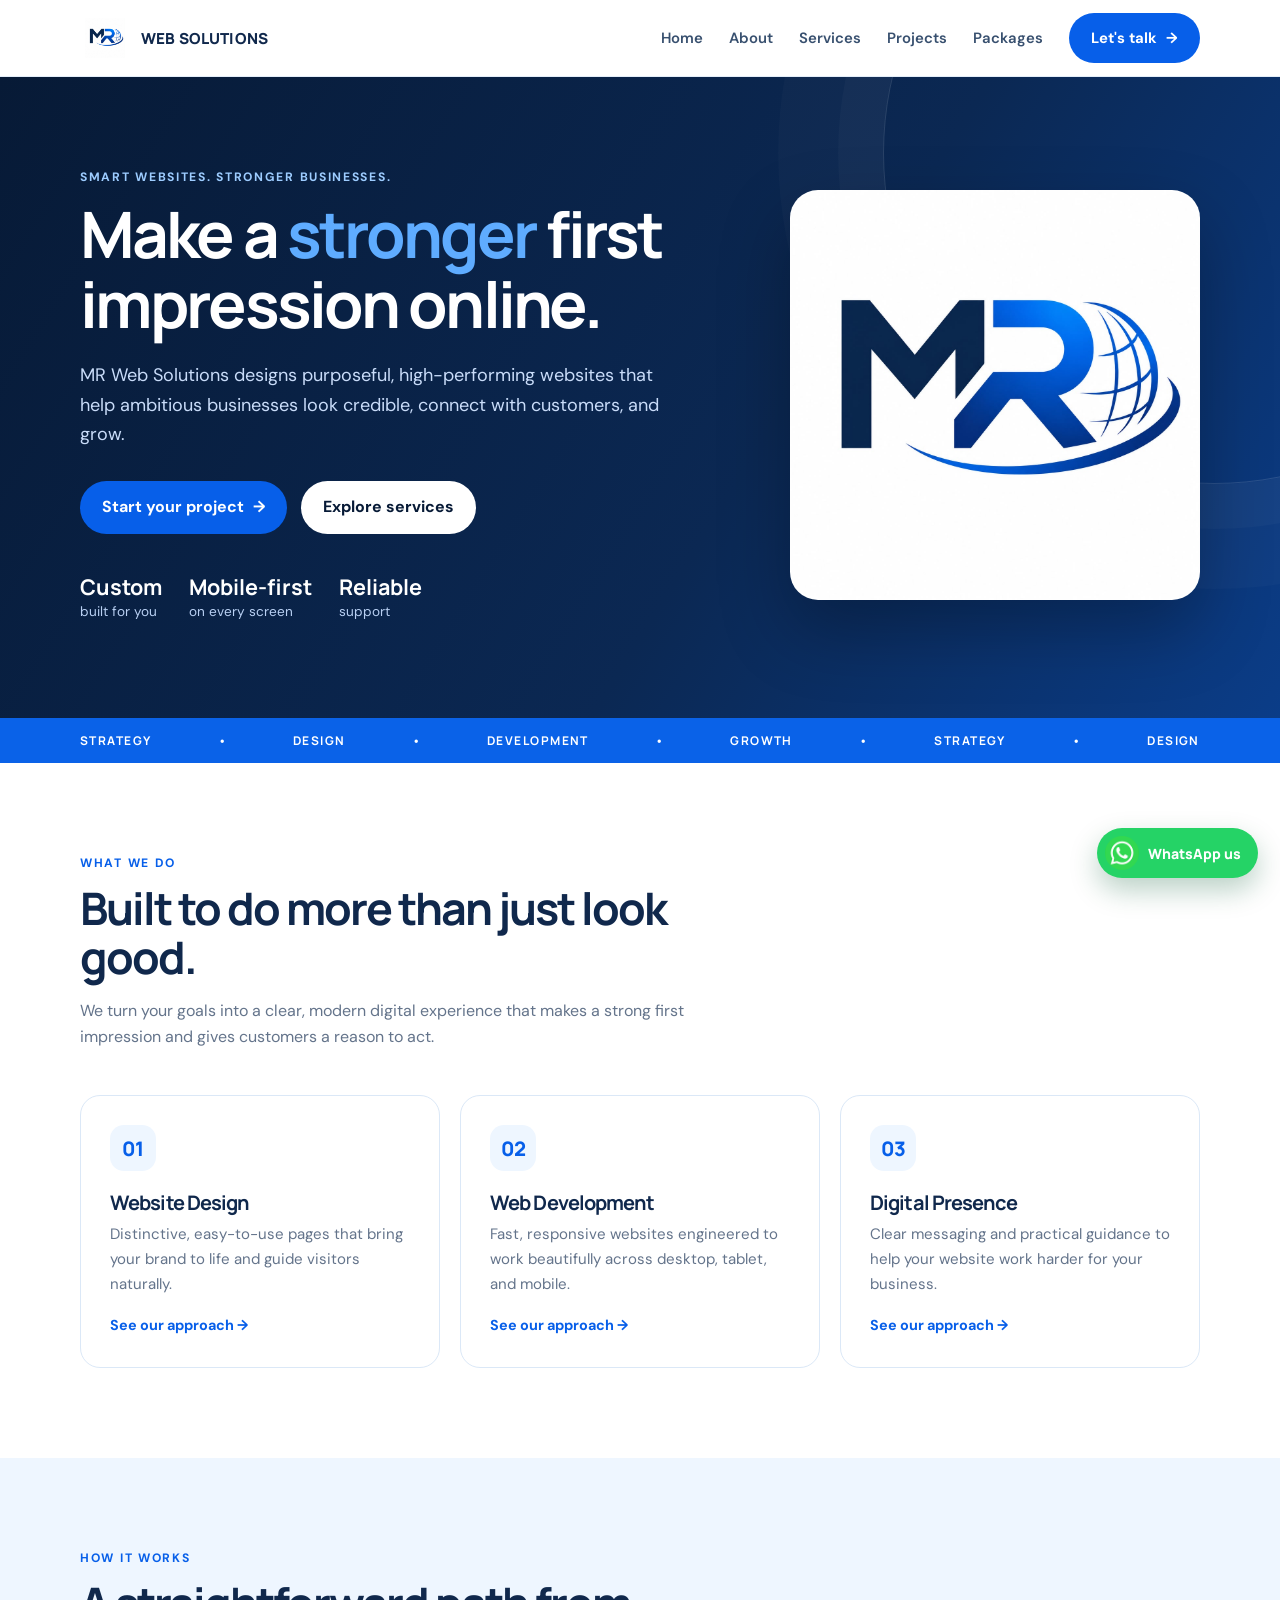
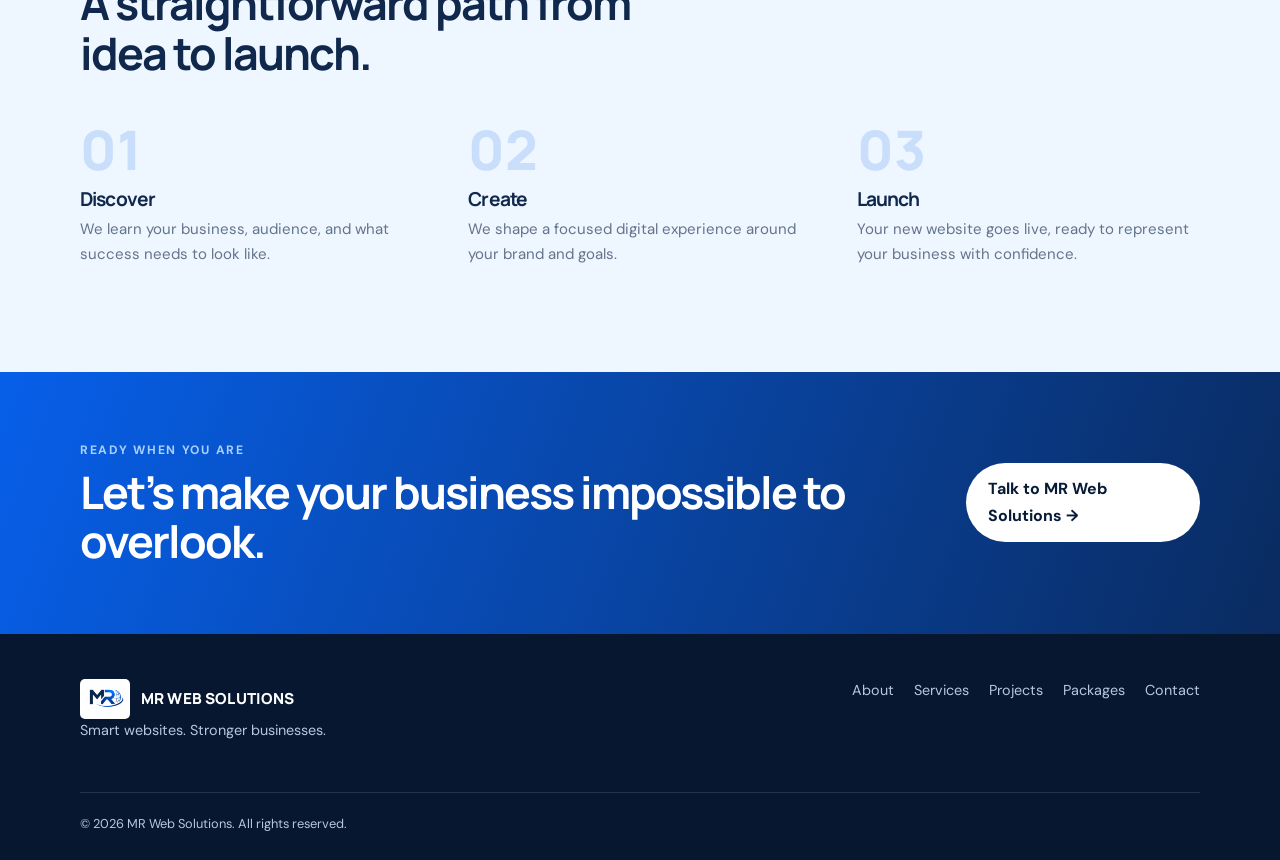
==== index.html @ 319fb26b "Add files via upload" ====
<!doctype html><html lang="en"><head><link rel="icon" type="image/jpeg" href="assets/mr-logo-light.jpeg"><meta charset="utf-8"><meta name="viewport" content="width=device-width,initial-scale=1"><meta name="description" content="MR Web Solutions builds smart websites for stronger businesses."><title>MR Web Solutions | Smart Websites. Stronger Businesses.</title><link rel="stylesheet" href="css/styles.css"></head><body>
<header class="site-header"><nav class="nav container"><a class="brand" href="index.html"><img src="assets/mr-logo-light.jpeg" alt="MR Web Solutions logo">WEB SOLUTIONS</a><button class="menu-button" aria-label="Open menu" aria-expanded="false">☰</button><div class="nav-links"><a class="active" href="index.html">Home</a><a href="about.html">About</a><a href="services.html">Services</a><a href="projects.html">Projects</a><a href="packages.html">Packages</a><a href="contact.html" class="button">Let's talk <span>→</span></a></div></nav></header>
<main><section class="hero"><div class="container hero-grid"><div><div class="eyebrow" style="color:#9dccff">Smart websites. Stronger businesses.</div><h1 class="message-visible" data-rotating-message>Your business deserves a <em>powerful</em> online presence.</h1><p>MR Web Solutions designs purposeful, high-performing websites that help ambitious businesses look credible, connect with customers, and grow.</p><div class="hero-actions"><a class="button" href="contact.html">Start your project <span>→</span></a><a class="button alt" href="services.html">Explore services</a></div><div class="trust"><span><b>Custom</b>built for you</span><span><b>Mobile-first</b>on every screen</span><span><b>Reliable</b>support</span></div></div><img class="hero-logo" src="assets/mr-logo-light.jpeg" alt="MR globe monogram"></div></section><section class="strip"><div class="container strip-inner"><span>Strategy</span><span>•</span><span>Design</span><span>•</span><span>Development</span><span>•</span><span>Growth</span><span>•</span><span>Strategy</span><span>•</span><span>Design</span></div></section>
<section class="section container"><div class="section-heading"><div class="eyebrow">What we do</div><h2>Built to do more than just look good.</h2><p>We turn your goals into a clear, modern digital experience that makes a strong first impression and gives customers a reason to act.</p></div><div class="cards"><article class="card"><div class="icon">01</div><h3>Website Design</h3><p>Distinctive, easy-to-use pages that bring your brand to life and guide visitors naturally.</p><a href="services.html">See our approach →</a></article><article class="card"><div class="icon">02</div><h3>Web Development</h3><p>Fast, responsive websites engineered to work beautifully across desktop, tablet, and mobile.</p><a href="services.html">See our approach →</a></article><article class="card"><div class="icon">03</div><h3>Digital Presence</h3><p>Clear messaging and practical guidance to help your website work harder for your business.</p><a href="services.html">See our approach →</a></article></div></section>
<section class="section process"><div class="container"><div class="section-heading"><div class="eyebrow">How it works</div><h2>A straightforward path from idea to launch.</h2></div><div class="steps"><div class="step"><div class="step-number">01</div><h3>Discover</h3><p>We learn your business, audience, and what success needs to look like.</p></div><div class="step"><div class="step-number">02</div><h3>Create</h3><p>We shape a focused digital experience around your brand and goals.</p></div><div class="step"><div class="step-number">03</div><h3>Launch</h3><p>Your new website goes live, ready to represent your business with confidence.</p></div></div></div></section>
<section class="cta"><div class="container cta-wrap"><div><div class="eyebrow">Ready when you are</div><h2>Let’s make your business impossible to overlook.</h2></div><a class="button alt" href="contact.html">Talk to MR Web Solutions →</a></div></section></main><footer class="footer"><div class="container"><div class="footer-top"><div><a class="brand" href="index.html"><img src="assets/mr-logo-light.jpeg" alt="MR logo">MR WEB SOLUTIONS</a><p>Smart websites. Stronger businesses.</p></div><div class="footer-links"><a href="about.html">About</a><a href="services.html">Services</a><a href="projects.html">Projects</a><a href="packages.html">Packages</a><a href="contact.html">Contact</a></div></div><div class="footer-bottom">© 2026 MR Web Solutions. All rights reserved.</div></div></footer><script type="module" src="js/script.js"></script><a class="whatsapp-float" href="https://wa.me/27727718727?text=Hello%20MR%20Web%20Solutions%2C%20I%20would%20like%20to%20enquire%20about%20a%20website." target="_blank" rel="noopener" aria-label="Message MR Web Solutions on WhatsApp"><img src="assets/whatsapp-logo.png" alt=""><span>WhatsApp us</span></a></body></html>
---- css/styles.css ----
@import url('https://fonts.googleapis.com/css2?family=DM+Sans:wght@400;500;600;700&family=Manrope:wght@400;500;600;700;800&display=swap');

:root{--navy:#071a36;--ink:#10284c;--blue:#075fe9;--sky:#2d91ff;--pale:#eef6ff;--white:#fff;--muted:#64748b;--line:#dbe8f7;--shadow:0 24px 65px rgba(7,26,54,.13)}
*{box-sizing:border-box}html{scroll-behavior:smooth}body{margin:0;background:var(--white);color:var(--ink);font:16px/1.65 'DM Sans',sans-serif}h1,h2,h3,p{margin-top:0}h1,h2,h3{font-family:Manrope,sans-serif;line-height:1.1;letter-spacing:-.045em}a{text-decoration:none;color:inherit}.container{width:min(1120px,calc(100% - 40px));margin:auto}.eyebrow{color:var(--blue);font-size:.76rem;letter-spacing:.14em;font-weight:700;text-transform:uppercase}.button{display:inline-flex;align-items:center;gap:9px;padding:13px 22px;border-radius:99px;background:var(--blue);color:#fff;font-weight:700;transition:.25s}.button:hover{transform:translateY(-2px);box-shadow:0 12px 25px rgba(7,95,233,.27)}.button.alt{background:#fff;color:var(--navy)}.button.ghost{background:transparent;color:var(--blue);padding:13px 4px}.button.ghost:hover{box-shadow:none}.site-header{position:sticky;top:0;z-index:10;background:rgba(255,255,255,.92);backdrop-filter:blur(18px);border-bottom:1px solid rgba(219,232,247,.75)}.nav{height:76px;display:flex;align-items:center;justify-content:space-between}.brand{display:flex;align-items:center;gap:11px;font:800 .95rem Manrope,sans-serif;letter-spacing:.01em}.brand img{width:50px;height:40px;object-fit:contain;object-position:center;background:#fff;border-radius:5px}.brand span{color:var(--blue)}.nav-links{display:flex;align-items:center;gap:26px;font-weight:600;font-size:.93rem}.nav-links a:not(.button){color:#38506f}.nav-links a:hover,.nav-links .active{color:var(--blue)}.menu-button{display:none;border:0;background:none;font-size:1.45rem;color:var(--navy)}
.hero{position:relative;overflow:hidden;background:linear-gradient(122deg,#071a36 0%,#0b2853 59%,#0b5bd5 160%);color:#fff;padding:90px 0 95px}.hero:before{content:"";position:absolute;width:660px;height:660px;border:1px solid rgba(255,255,255,.13);border-radius:50%;right:-265px;top:-255px;box-shadow:0 0 0 45px rgba(255,255,255,.025),0 0 0 105px rgba(255,255,255,.02)}.hero-grid{position:relative;display:grid;grid-template-columns:1.05fr .8fr;align-items:center;gap:55px}.hero h1{font-size:clamp(2.8rem,5vw,5rem);margin:12px 0 21px;max-width:700px}.hero h1 em{font-style:normal;color:#5facff}.hero p{color:#c9dcf9;font-size:1.13rem;max-width:590px}.hero-actions{display:flex;gap:14px;margin-top:31px;flex-wrap:wrap}.hero-logo{width:100%;max-width:410px;justify-self:end;border-radius:28px;background:#fff;box-shadow:0 30px 70px rgba(0,0,0,.28);animation:float 5s ease-in-out infinite}.trust{display:flex;gap:27px;margin-top:38px;color:#b9d0f3;font-size:.85rem}.trust b{display:block;color:#fff;font:700 1.35rem Manrope,sans-serif}.strip{background:#0a62e8;color:#fff;padding:14px 0;overflow:hidden}.strip-inner{display:flex;justify-content:space-between;gap:18px;font:700 .75rem Manrope,sans-serif;letter-spacing:.12em;text-transform:uppercase;white-space:nowrap}.section{padding:90px 0}.section-heading{max-width:625px;margin-bottom:45px}.section-heading h2{font-size:clamp(2rem,3.5vw,3.2rem);margin:10px 0 16px}.section-heading p{color:var(--muted)}.cards{display:grid;grid-template-columns:repeat(3,1fr);gap:20px}.card{border:1px solid var(--line);border-radius:20px;padding:29px;background:#fff;transition:.25s}.card:hover{transform:translateY(-6px);box-shadow:var(--shadow);border-color:transparent}.icon{width:46px;height:46px;border-radius:14px;display:grid;place-items:center;background:var(--pale);color:var(--blue);font:800 1.25rem Manrope}.card h3{font-size:1.25rem;margin:21px 0 8px}.card p{color:var(--muted);font-size:.94rem}.card a{font-weight:700;color:var(--blue);font-size:.9rem}.process{background:var(--pale)}.steps{display:grid;grid-template-columns:repeat(3,1fr);gap:45px}.step-number{font:800 3.4rem Manrope;color:#c9defb;line-height:1}.step h3{font-size:1.2rem;margin:13px 0 7px}.step p{color:var(--muted);font-size:.94rem}.cta{padding:68px 0;background:linear-gradient(110deg,#075fe9,#0a2b60);color:#fff}.cta-wrap{display:flex;justify-content:space-between;align-items:center;gap:30px}.cta h2{font-size:clamp(2rem,3.5vw,3.3rem);margin:7px 0 0}.cta .eyebrow{color:#a9d0ff}.footer{padding:45px 0 26px;background:#06172f;color:#b7c8de}.footer-top{display:flex;justify-content:space-between;gap:25px;padding-bottom:35px}.footer .brand{color:#fff}.footer p{max-width:340px;font-size:.9rem}.footer-links{display:flex;gap:20px;align-items:flex-start;font-size:.9rem}.footer-bottom{border-top:1px solid rgba(255,255,255,.12);padding-top:20px;font-size:.8rem}
.page-hero{padding:80px 0;background:linear-gradient(120deg,#071a36,#0b5bd5);color:#fff;text-align:center}.page-hero h1{font-size:clamp(2.7rem,5vw,4.6rem);margin:10px 0}.page-hero p{margin:auto;max-width:630px;color:#d6e6ff;font-size:1.08rem}.split{display:grid;grid-template-columns:1fr 1fr;gap:75px;align-items:center}.about-image{width:100%;border-radius:22px;box-shadow:var(--shadow)}.checklist{list-style:none;padding:0;margin:24px 0}.checklist li{margin:12px 0;color:#38506f}.checklist li:before{content:'✓';display:inline-grid;place-items:center;width:20px;height:20px;background:#dceeff;color:var(--blue);border-radius:50%;margin-right:10px;font-size:.78rem;font-weight:bold}.values{display:grid;grid-template-columns:repeat(2,1fr);gap:18px}.value{padding:23px;border-radius:16px;background:var(--pale)}.value h3{font-size:1.05rem;margin:0 0 7px}.value p{margin:0;color:var(--muted);font-size:.9rem}.service-grid{display:grid;grid-template-columns:repeat(2,1fr);gap:22px}.service-card{border-radius:20px;border:1px solid var(--line);padding:31px}.service-card h2{font-size:1.45rem;margin:19px 0 8px}.service-card p{color:var(--muted)}.service-card ul{padding-left:18px;color:#4a607c;font-size:.93rem}.contact-grid{display:grid;grid-template-columns:.82fr 1.18fr;gap:40px;align-items:start}.contact-panel{border-radius:21px;background:var(--navy);color:#fff;padding:35px}.contact-panel h2{font-size:1.85rem}.contact-panel p{color:#c2d6f4}.contact-item{padding:16px 0;border-bottom:1px solid rgba(255,255,255,.14)}.contact-item small{display:block;color:#8fb7ed;text-transform:uppercase;letter-spacing:.1em;font-weight:bold}.contact-form{border:1px solid var(--line);padding:35px;border-radius:21px}.form-row{display:grid;grid-template-columns:1fr 1fr;gap:16px}label{display:block;font-size:.86rem;font-weight:700;margin:15px 0 6px}input,textarea,select{width:100%;font:inherit;padding:12px 13px;border:1px solid #cedded;border-radius:9px;color:var(--ink)}textarea{min-height:132px;resize:vertical}.form-message{margin:15px 0 0;color:#087141;font-weight:600;display:none}.form-message.show{display:block}@keyframes float{50%{transform:translateY(-11px)}}
@media(max-width:780px){.nav{height:68px}.menu-button{display:block}.nav-links{display:none;position:absolute;top:68px;left:0;right:0;padding:20px;background:#fff;flex-direction:column;align-items:flex-start;border-bottom:1px solid var(--line);box-shadow:var(--shadow)}.nav-links.open{display:flex}.hero{padding:70px 0}.hero-grid,.split,.contact-grid{grid-template-columns:1fr}.hero-logo{justify-self:start;max-width:330px}.cards,.steps{grid-template-columns:1fr}.service-grid{grid-template-columns:1fr}.section{padding:65px 0}.cta-wrap,.footer-top{align-items:flex-start;flex-direction:column}.form-row{grid-template-columns:1fr}.trust{gap:20px}.strip-inner{justify-content:flex-start}.values{grid-template-columns:1fr}}
.domain-card{grid-column:span 2;display:grid;grid-template-columns:auto 1fr;gap:22px;align-items:start}.domain-card h2{margin-top:0}@media(max-width:780px){.domain-card{grid-column:auto;grid-template-columns:1fr;gap:0}}
.contact-item a{color:#fff;font-weight:700}.contact-item a:hover{color:#8fc5ff}
[data-rotating-message]{transition:opacity .18s ease,transform .18s ease}[data-rotating-message]:not(.message-visible){opacity:0;transform:translateY(7px)}
.portfolio{background:linear-gradient(180deg,#fff 0%,#f6faff 100%)}.portfolio-grid{display:grid;grid-template-columns:repeat(2,1fr);gap:22px}.project-card{display:flex;flex-direction:column;min-height:265px;padding:30px;border-radius:20px;background:var(--navy);color:#fff;overflow:hidden;position:relative}.project-card:before{content:"";position:absolute;width:230px;height:230px;border:1px solid rgba(109,177,255,.32);border-radius:50%;right:-78px;top:-78px;box-shadow:0 0 0 28px rgba(109,177,255,.06)}.project-card:nth-child(2){background:linear-gradient(135deg,#0a62e8,#07326b)}.project-card>*{position:relative}.project-label{color:#a8d0ff;font-size:.76rem;letter-spacing:.13em;text-transform:uppercase;font-weight:700}.project-card h3{font-size:2rem;margin:12px 0}.project-card p{color:#d1e2fa;max-width:330px}.project-card .button{margin-top:auto;align-self:flex-start;background:#fff;color:var(--navy)}@media(max-width:780px){.portfolio-grid{grid-template-columns:1fr}}
.project-logo{width:72px;height:72px;object-fit:contain;border-radius:12px;background:#fff;padding:6px;margin-bottom:18px;box-shadow:0 10px 20px rgba(0,0,0,.15)}.project-logo+.project-label{margin-top:0}
.pricing-grid{display:grid;grid-template-columns:repeat(3,1fr);gap:20px;align-items:stretch}.pricing-card,.care-card{position:relative;display:flex;flex-direction:column;border:1px solid var(--line);border-radius:20px;padding:29px;background:#fff}.pricing-card.featured{background:var(--navy);border-color:var(--navy);color:#fff;box-shadow:var(--shadow);transform:translateY(-10px)}.pricing-card.featured p,.pricing-card.featured li{color:#d6e5fa}.pricing-card h3,.care-card h3{font-size:1.5rem;margin:12px 0}.price{font:800 1.7rem Manrope;color:var(--blue);line-height:1.25;margin-bottom:16px}.price span{font-size:1.3rem}.price small{font:500 .78rem 'DM Sans',sans-serif;color:var(--muted)}.featured .price{color:#78b5ff}.featured .price small{color:#c7ddfa}.pricing-card p,.care-card p{color:var(--muted);font-size:.92rem}.pricing-card ul{padding-left:18px;margin:8px 0 26px;color:#45607e;font-size:.9rem}.pricing-card li{margin:8px 0}.pricing-card .button{margin-top:auto;justify-content:center}.popular{display:inline-block;position:absolute;top:16px;right:16px;padding:5px 9px;border-radius:99px;background:#78b5ff;color:#06224a;font-size:.7rem;font-weight:800;text-transform:uppercase;letter-spacing:.06em}.care-grid{display:grid;grid-template-columns:repeat(3,1fr);gap:20px}.care-card a{margin-top:auto;color:var(--blue);font-weight:700}.addons{display:grid;grid-template-columns:repeat(4,1fr);gap:12px}.addons span{display:flex;justify-content:space-between;gap:8px;padding:14px;border:1px solid var(--line);border-radius:10px;background:#fff;font-size:.86rem}.addons b{color:var(--blue);white-space:nowrap}@media(max-width:780px){.pricing-grid,.care-grid,.addons{grid-template-columns:1fr}.pricing-card.featured{transform:none}}
.dashboard-body{min-height:100vh;background:linear-gradient(135deg,#eef6ff,#fff)}.dashboard{padding:60px 0}.dashboard-brand{margin-bottom:52px}.login-panel{max-width:480px;padding:36px;border-radius:20px;background:#fff;box-shadow:var(--shadow)}.login-panel h1,.dashboard-top h1{font-size:2.2rem;margin:9px 0}.login-panel p{color:var(--muted)}.login-panel .button{border:0;margin-top:22px}.dashboard-message{min-height:25px;color:#bd3345}.dashboard-top{display:flex;justify-content:space-between;align-items:flex-start;gap:20px;margin-bottom:28px}.dashboard-top p{color:var(--muted)}.enquiries-list{display:grid;gap:16px}.enquiry-card{background:#fff;border:1px solid var(--line);border-radius:16px;padding:23px}.enquiry-card h2{font-size:1.2rem;margin:0 0 6px}.enquiry-meta{font-size:.87rem;color:var(--muted);margin:0 0 12px}.enquiry-package{display:inline-block;padding:4px 9px;border-radius:99px;background:var(--pale);color:var(--blue);font-weight:700;font-size:.78rem;margin:0 0 12px}.enquiry-copy{white-space:pre-wrap;margin:0;color:#38506f}.empty-state{padding:30px;border-radius:16px;background:#fff;color:var(--muted)}@media(max-width:780px){.dashboard{padding:35px 0}.dashboard-top{flex-direction:column}.dashboard-brand{margin-bottom:35px}}
.whatsapp-float{position:fixed;right:22px;bottom:22px;z-index:20;display:inline-flex;align-items:center;gap:9px;padding:8px 17px 8px 8px;border-radius:99px;background:#25d366;color:#fff;font:800 .88rem Manrope,sans-serif;box-shadow:0 12px 28px rgba(8,89,50,.28);transition:transform .2s ease,box-shadow .2s ease}.whatsapp-float img{width:34px;height:34px;object-fit:cover;border-radius:50%}.whatsapp-float:hover{transform:translateY(-3px);box-shadow:0 16px 32px rgba(8,89,50,.34)}@media(max-width:520px){.whatsapp-float{right:16px;bottom:16px;padding:7px}.whatsapp-float span{display:none}.whatsapp-float img{width:42px;height:42px}}
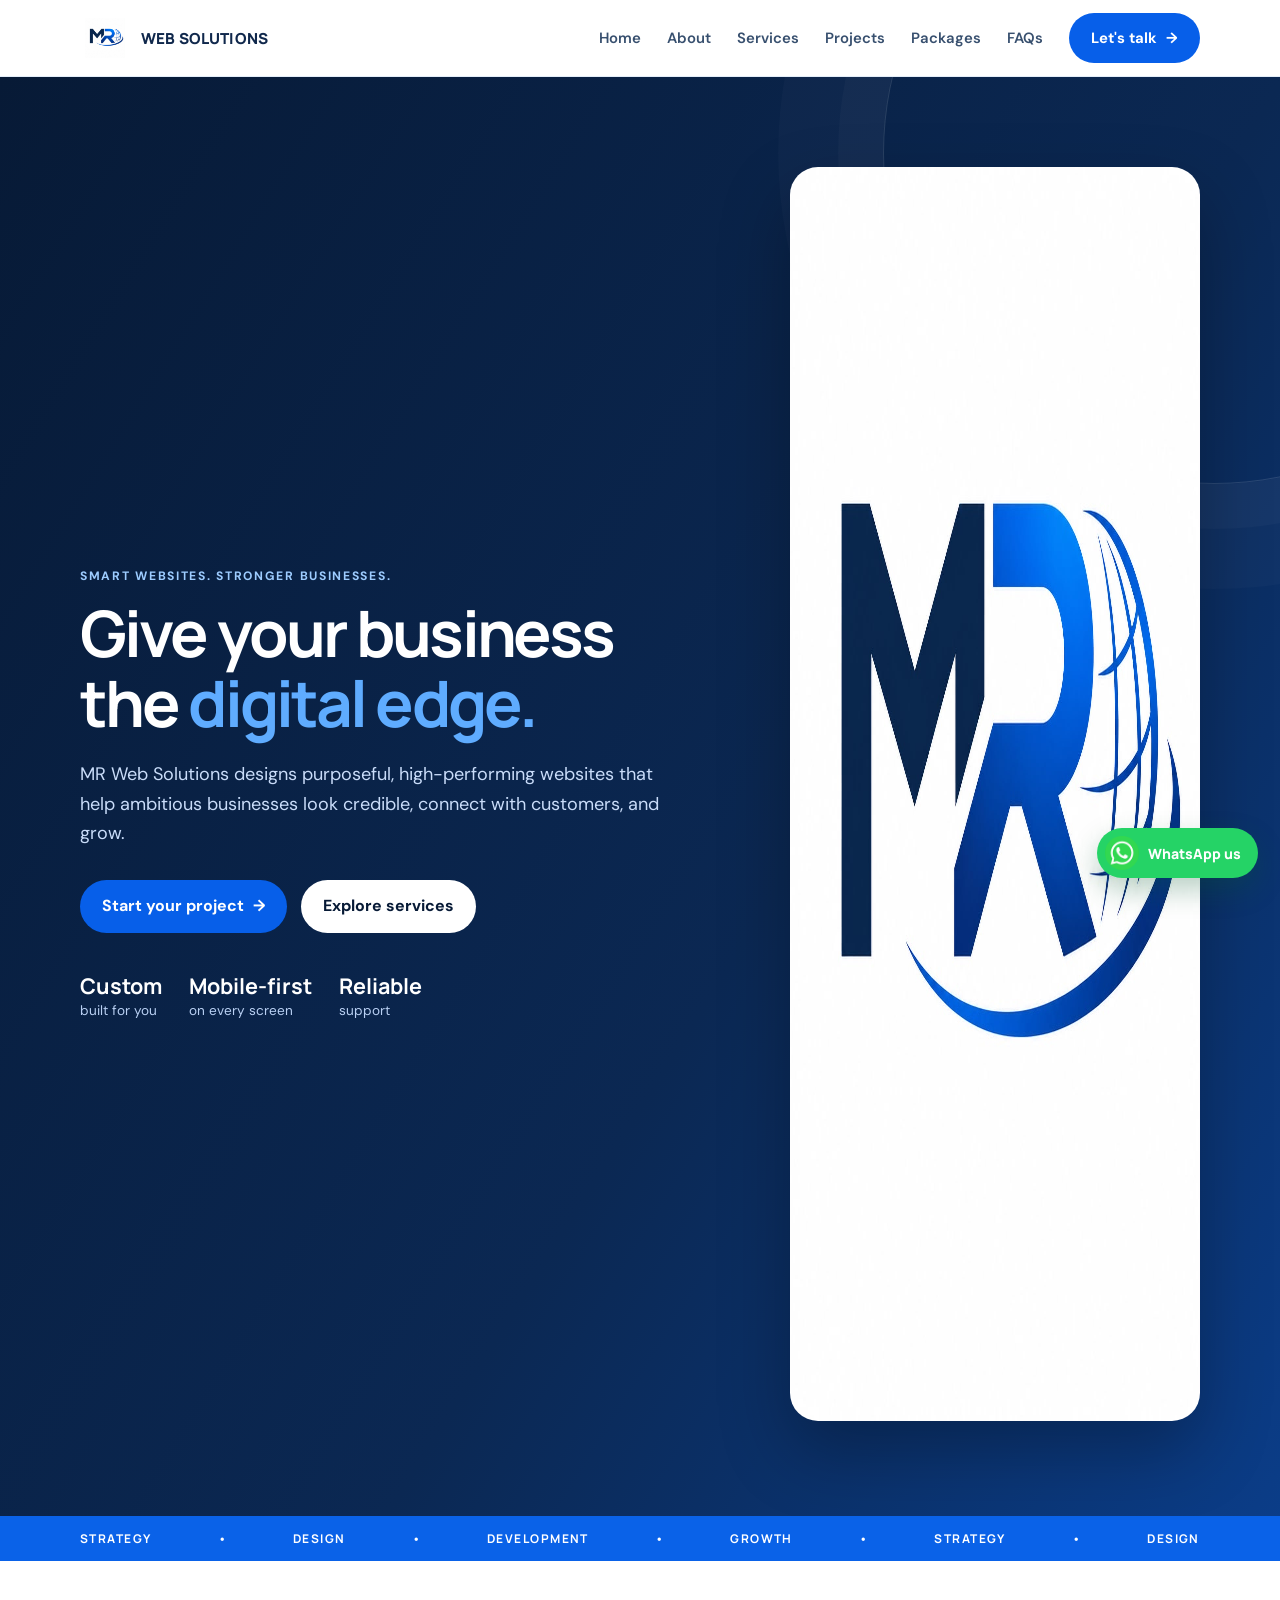
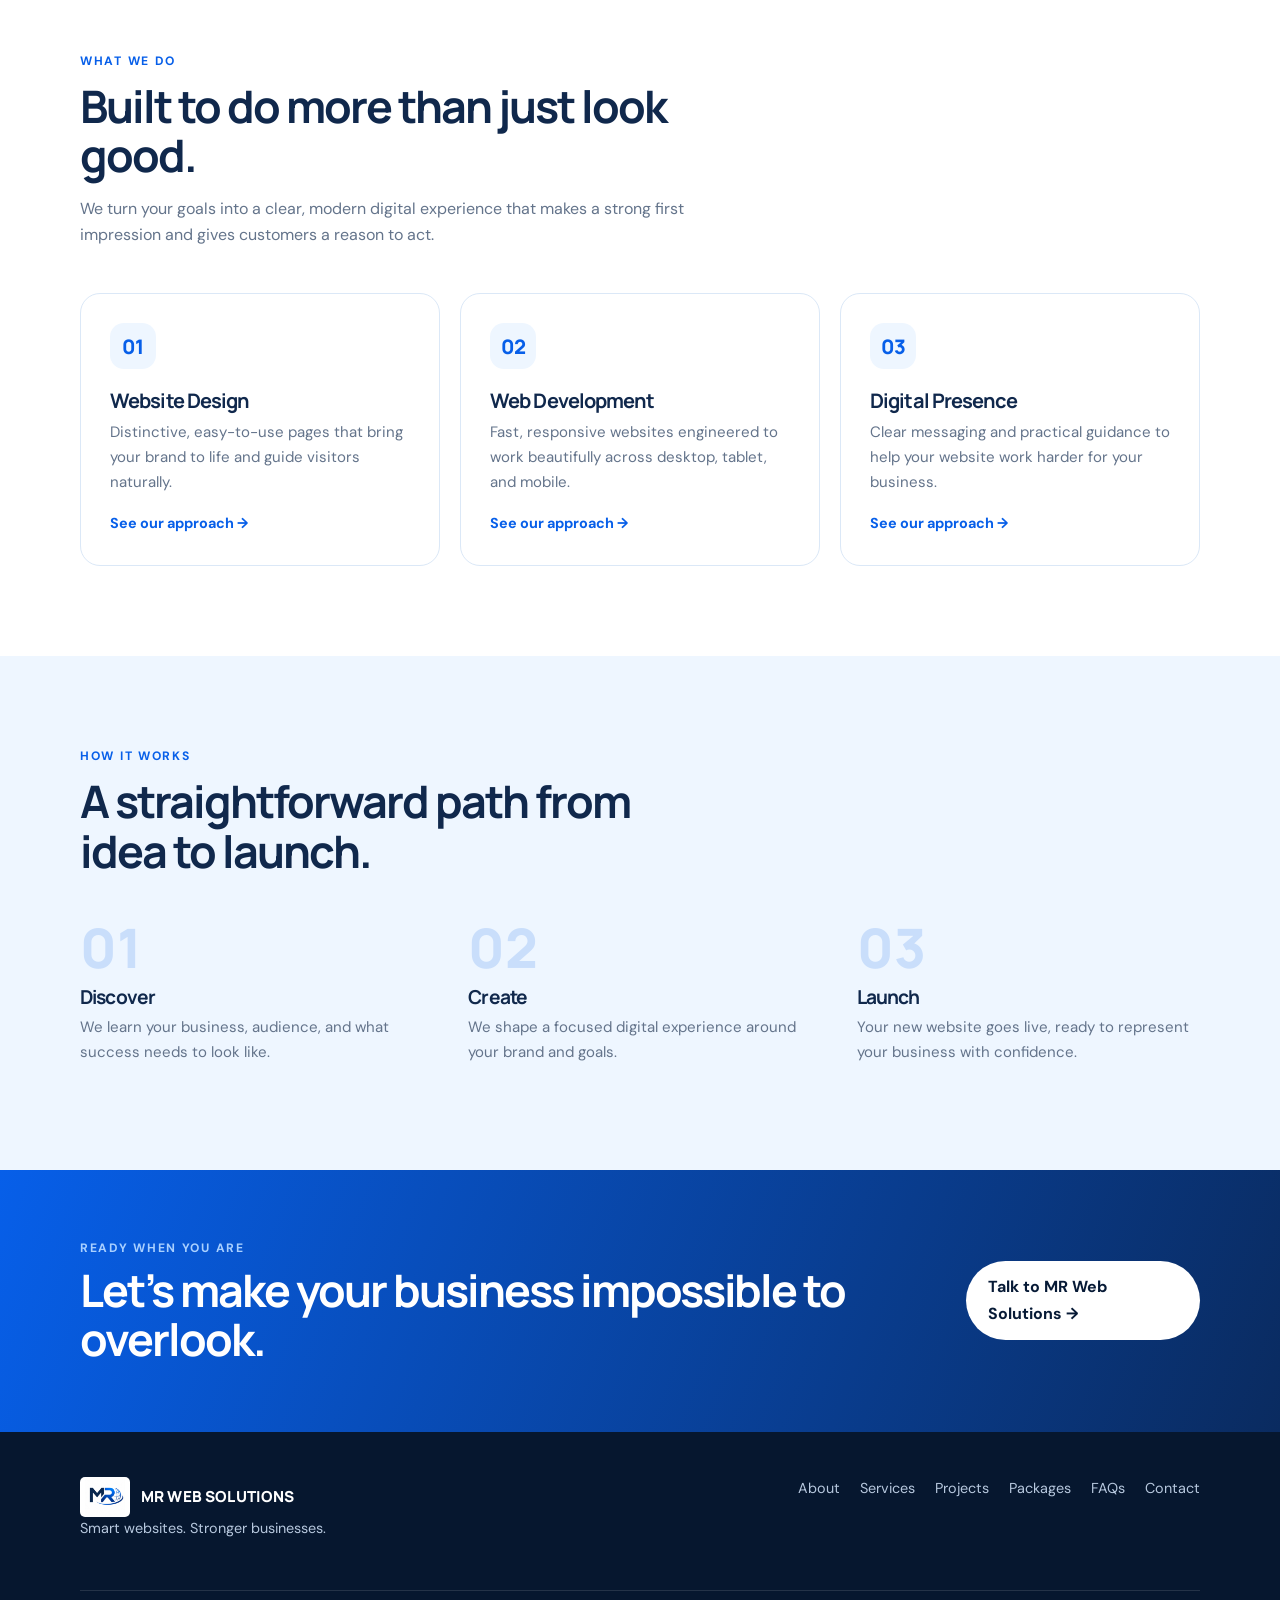
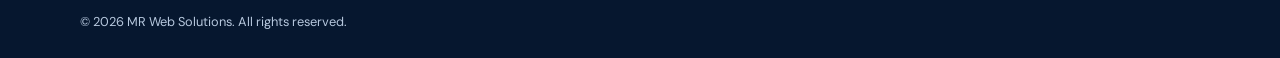
==== commit 78690b42: "Enhance index.html with SEO improvements and new sections Updated meta tags and added new sections f" ====
--- a/index.html
+++ b/index.html
@@ -1,6 +1,40 @@
-<!doctype html><html lang="en"><head><link rel="icon" type="image/jpeg" href="assets/mr-logo-light.jpeg"><meta charset="utf-8"><meta name="viewport" content="width=device-width,initial-scale=1"><meta name="description" content="MR Web Solutions builds smart websites for stronger businesses."><title>MR Web Solutions | Smart Websites. Stronger Businesses.</title><link rel="stylesheet" href="css/styles.css"></head><body>
-<header class="site-header"><nav class="nav container"><a class="brand" href="index.html"><img src="assets/mr-logo-light.jpeg" alt="MR Web Solutions logo">WEB SOLUTIONS</a><button class="menu-button" aria-label="Open menu" aria-expanded="false">☰</button><div class="nav-links"><a class="active" href="index.html">Home</a><a href="about.html">About</a><a href="services.html">Services</a><a href="projects.html">Projects</a><a href="packages.html">Packages</a><a href="contact.html" class="button">Let's talk <span>→</span></a></div></nav></header>
-<main><section class="hero"><div class="container hero-grid"><div><div class="eyebrow" style="color:#9dccff">Smart websites. Stronger businesses.</div><h1 class="message-visible" data-rotating-message>Your business deserves a <em>powerful</em> online presence.</h1><p>MR Web Solutions designs purposeful, high-performing websites that help ambitious businesses look credible, connect with customers, and grow.</p><div class="hero-actions"><a class="button" href="contact.html">Start your project <span>→</span></a><a class="button alt" href="services.html">Explore services</a></div><div class="trust"><span><b>Custom</b>built for you</span><span><b>Mobile-first</b>on every screen</span><span><b>Reliable</b>support</span></div></div><img class="hero-logo" src="assets/mr-logo-light.jpeg" alt="MR globe monogram"></div></section><section class="strip"><div class="container strip-inner"><span>Strategy</span><span>•</span><span>Design</span><span>•</span><span>Development</span><span>•</span><span>Growth</span><span>•</span><span>Strategy</span><span>•</span><span>Design</span></div></section>
+<!doctype html><html lang="en"><head>
+  <meta charset="utf-8">
+  <meta name="viewport" content="width=device-width, initial-scale=1">
+  <meta name="description" content="MR Web Solutions creates fast, professional websites, domain setup and ongoing support for businesses ready to grow online.">
+  <meta name="keywords" content="website design South Africa, business websites, web development, domain setup, MR Web Solutions">
+  <meta name="author" content="MR Web Solutions">
+  <meta name="robots" content="index, follow">
+  <meta name="theme-color" content="#071a36">
+  <title>MR Web Solutions | Professional Websites for South African Businesses</title>
+  <link rel="canonical" href="https://mrweb.co.za/">
+  <link rel="icon" href="favicon.ico" sizes="any">
+  <link rel="icon" type="image/png" sizes="32x32" href="favicon-32x32.png">
+  <link rel="icon" type="image/png" sizes="16x16" href="favicon-16x16.png">
+  <link rel="apple-touch-icon" sizes="180x180" href="apple-touch-icon.png">
+  <link rel="manifest" href="manifest.webmanifest">
+  <link rel="preconnect" href="https://fonts.googleapis.com">
+  <link rel="preconnect" href="https://fonts.gstatic.com" crossorigin>
+  <meta property="og:title" content="MR Web Solutions | Professional Websites for South African Businesses">
+  <meta property="og:description" content="MR Web Solutions creates fast, professional websites, domain setup and ongoing support for businesses ready to grow online.">
+  <meta property="og:type" content="website">
+  <meta property="og:url" content="https://mrweb.co.za/">
+  <meta property="og:image" content="https://mrweb.co.za/assets/og-image.jpg">
+  <meta property="og:site_name" content="MR Web Solutions">
+  <meta name="twitter:card" content="summary_large_image">
+  <meta name="twitter:title" content="MR Web Solutions | Professional Websites for South African Businesses">
+  <meta name="twitter:description" content="MR Web Solutions creates fast, professional websites, domain setup and ongoing support for businesses ready to grow online.">
+  <meta name="twitter:image" content="https://mrweb.co.za/assets/og-image.jpg">
+  <!-- Google Search Console verification: paste Google's verification meta tag here. -->
+  <!-- Bing Webmaster verification: paste Bing's verification meta tag here. -->
+  <script type="application/ld+json">{"@context":"https://schema.org","@type":["Organization","ProfessionalService"],"name":"MR Web Solutions","url":"https://mrweb.co.za/","logo":"https://mrweb.co.za/assets/mr-logo-light.jpeg","description":"MR Web Solutions creates professional business websites, provides domain setup and ongoing website support.","telephone":"+27727718727","contactPoint":[{"@type":"ContactPoint","telephone":"+27727718727","contactType":"customer service","availableLanguage":"English"},{"@type":"ContactPoint","telephone":"+27656541772","contactType":"customer service","availableLanguage":"English"}],"areaServed":"South Africa","priceRange":"R199.99-R7,500+"}</script>
+<script type="application/ld+json">{"@context":"https://schema.org","@type":"WebPage","name":"MR Web Solutions | Professional Websites for South African Businesses","description":"MR Web Solutions creates fast, professional websites, domain setup and ongoing support for businesses ready to grow online.","url":"https://mrweb.co.za/","isPartOf":{"@type":"WebSite","name":"MR Web Solutions","url":"https://mrweb.co.za/"}}</script>
+<script type="application/ld+json">{"@context":"https://schema.org","@type":"BreadcrumbList","itemListElement":[{"@type":"ListItem","position":1,"name":"Home","item":"https://mrweb.co.za/"}]}</script>
+<script type="application/ld+json">{"@context":"https://schema.org","@type":"WebSite","name":"MR Web Solutions","url":"https://mrweb.co.za/"}</script>
+  <link rel="stylesheet" href="css/styles.css">
+</head><body>
+<header class="site-header"><nav class="nav container"><a class="brand" href="index.html"><img src="assets/mr-logo-light.jpeg" alt="MR Web Solutions logo" width="1254" height="1254" decoding="async" loading="lazy">WEB SOLUTIONS</a><button class="menu-button" aria-label="Open menu" aria-expanded="false">☰</button><div class="nav-links"><a class="active" href="index.html">Home</a><a href="about.html">About</a><a href="services.html">Services</a><a href="projects.html">Projects</a><a href="packages.html">Packages</a><a href="contact.html" class="button">Let's talk <span>→</span></a></div></nav></header>
+<main><section class="hero"><div class="container hero-grid"><div><div class="eyebrow" style="color:#9dccff">Smart websites. Stronger businesses.</div><h1 class="message-visible" data-rotating-message>Your business deserves a <em>powerful</em> online presence.</h1><p>MR Web Solutions designs purposeful, high-performing websites that help ambitious businesses look credible, connect with customers, and grow.</p><div class="hero-actions"><a class="button" href="contact.html">Start your project <span>→</span></a><a class="button alt" href="services.html">Explore services</a></div><div class="trust"><span><b>Custom</b>built for you</span><span><b>Mobile-first</b>on every screen</span><span><b>Reliable</b>support</span></div></div><img class="hero-logo" src="assets/mr-logo-light.jpeg" alt="MR globe monogram" width="1254" height="1254" decoding="async" loading="eager" fetchpriority="high"></div></section><section class="strip"><div class="container strip-inner"><span>Strategy</span><span>•</span><span>Design</span><span>•</span><span>Development</span><span>•</span><span>Growth</span><span>•</span><span>Strategy</span><span>•</span><span>Design</span></div></section>
 <section class="section container"><div class="section-heading"><div class="eyebrow">What we do</div><h2>Built to do more than just look good.</h2><p>We turn your goals into a clear, modern digital experience that makes a strong first impression and gives customers a reason to act.</p></div><div class="cards"><article class="card"><div class="icon">01</div><h3>Website Design</h3><p>Distinctive, easy-to-use pages that bring your brand to life and guide visitors naturally.</p><a href="services.html">See our approach →</a></article><article class="card"><div class="icon">02</div><h3>Web Development</h3><p>Fast, responsive websites engineered to work beautifully across desktop, tablet, and mobile.</p><a href="services.html">See our approach →</a></article><article class="card"><div class="icon">03</div><h3>Digital Presence</h3><p>Clear messaging and practical guidance to help your website work harder for your business.</p><a href="services.html">See our approach →</a></article></div></section>
 <section class="section process"><div class="container"><div class="section-heading"><div class="eyebrow">How it works</div><h2>A straightforward path from idea to launch.</h2></div><div class="steps"><div class="step"><div class="step-number">01</div><h3>Discover</h3><p>We learn your business, audience, and what success needs to look like.</p></div><div class="step"><div class="step-number">02</div><h3>Create</h3><p>We shape a focused digital experience around your brand and goals.</p></div><div class="step"><div class="step-number">03</div><h3>Launch</h3><p>Your new website goes live, ready to represent your business with confidence.</p></div></div></div></section>
-<section class="cta"><div class="container cta-wrap"><div><div class="eyebrow">Ready when you are</div><h2>Let’s make your business impossible to overlook.</h2></div><a class="button alt" href="contact.html">Talk to MR Web Solutions →</a></div></section></main><footer class="footer"><div class="container"><div class="footer-top"><div><a class="brand" href="index.html"><img src="assets/mr-logo-light.jpeg" alt="MR logo">MR WEB SOLUTIONS</a><p>Smart websites. Stronger businesses.</p></div><div class="footer-links"><a href="about.html">About</a><a href="services.html">Services</a><a href="projects.html">Projects</a><a href="packages.html">Packages</a><a href="contact.html">Contact</a></div></div><div class="footer-bottom">© 2026 MR Web Solutions. All rights reserved.</div></div></footer><script type="module" src="js/script.js"></script><a class="whatsapp-float" href="https://wa.me/27727718727?text=Hello%20MR%20Web%20Solutions%2C%20I%20would%20like%20to%20enquire%20about%20a%20website." target="_blank" rel="noopener" aria-label="Message MR Web Solutions on WhatsApp"><img src="assets/whatsapp-logo.png" alt=""><span>WhatsApp us</span></a></body></html>
+<section class="cta"><div class="container cta-wrap"><div><div class="eyebrow">Ready when you are</div><h2>Let’s make your business impossible to overlook.</h2></div><a class="button alt" href="contact.html">Talk to MR Web Solutions →</a></div></section></main><footer class="footer"><div class="container"><div class="footer-top"><div><a class="brand" href="index.html"><img src="assets/mr-logo-light.jpeg" alt="MR logo" width="1254" height="1254" decoding="async" loading="lazy">MR WEB SOLUTIONS</a><p>Smart websites. Stronger businesses.</p></div><div class="footer-links"><a href="about.html">About</a><a href="services.html">Services</a><a href="projects.html">Projects</a><a href="packages.html">Packages</a><a href="contact.html">Contact</a></div></div><div class="footer-bottom">© 2026 MR Web Solutions. All rights reserved.</div></div></footer><script type="module" src="js/script.js"></script><a class="whatsapp-float" href="https://wa.me/27727718727?text=Hello%20MR%20Web%20Solutions%2C%20I%20would%20like%20to%20enquire%20about%20a%20website." target="_blank" rel="noopener" aria-label="Message MR Web Solutions on WhatsApp"><img src="assets/whatsapp-logo.png" alt="" width="204" height="148" decoding="async" loading="lazy"><span>WhatsApp us</span></a></body></html>
--- a/css/styles.css
+++ b/css/styles.css
@@ -13,3 +13,5 @@
 .pricing-grid{display:grid;grid-template-columns:repeat(3,1fr);gap:20px;align-items:stretch}.pricing-card,.care-card{position:relative;display:flex;flex-direction:column;border:1px solid var(--line);border-radius:20px;padding:29px;background:#fff}.pricing-card.featured{background:var(--navy);border-color:var(--navy);color:#fff;box-shadow:var(--shadow);transform:translateY(-10px)}.pricing-card.featured p,.pricing-card.featured li{color:#d6e5fa}.pricing-card h3,.care-card h3{font-size:1.5rem;margin:12px 0}.price{font:800 1.7rem Manrope;color:var(--blue);line-height:1.25;margin-bottom:16px}.price span{font-size:1.3rem}.price small{font:500 .78rem 'DM Sans',sans-serif;color:var(--muted)}.featured .price{color:#78b5ff}.featured .price small{color:#c7ddfa}.pricing-card p,.care-card p{color:var(--muted);font-size:.92rem}.pricing-card ul{padding-left:18px;margin:8px 0 26px;color:#45607e;font-size:.9rem}.pricing-card li{margin:8px 0}.pricing-card .button{margin-top:auto;justify-content:center}.popular{display:inline-block;position:absolute;top:16px;right:16px;padding:5px 9px;border-radius:99px;background:#78b5ff;color:#06224a;font-size:.7rem;font-weight:800;text-transform:uppercase;letter-spacing:.06em}.care-grid{display:grid;grid-template-columns:repeat(3,1fr);gap:20px}.care-card a{margin-top:auto;color:var(--blue);font-weight:700}.addons{display:grid;grid-template-columns:repeat(4,1fr);gap:12px}.addons span{display:flex;justify-content:space-between;gap:8px;padding:14px;border:1px solid var(--line);border-radius:10px;background:#fff;font-size:.86rem}.addons b{color:var(--blue);white-space:nowrap}@media(max-width:780px){.pricing-grid,.care-grid,.addons{grid-template-columns:1fr}.pricing-card.featured{transform:none}}
 .dashboard-body{min-height:100vh;background:linear-gradient(135deg,#eef6ff,#fff)}.dashboard{padding:60px 0}.dashboard-brand{margin-bottom:52px}.login-panel{max-width:480px;padding:36px;border-radius:20px;background:#fff;box-shadow:var(--shadow)}.login-panel h1,.dashboard-top h1{font-size:2.2rem;margin:9px 0}.login-panel p{color:var(--muted)}.login-panel .button{border:0;margin-top:22px}.dashboard-message{min-height:25px;color:#bd3345}.dashboard-top{display:flex;justify-content:space-between;align-items:flex-start;gap:20px;margin-bottom:28px}.dashboard-top p{color:var(--muted)}.enquiries-list{display:grid;gap:16px}.enquiry-card{background:#fff;border:1px solid var(--line);border-radius:16px;padding:23px}.enquiry-card h2{font-size:1.2rem;margin:0 0 6px}.enquiry-meta{font-size:.87rem;color:var(--muted);margin:0 0 12px}.enquiry-package{display:inline-block;padding:4px 9px;border-radius:99px;background:var(--pale);color:var(--blue);font-weight:700;font-size:.78rem;margin:0 0 12px}.enquiry-copy{white-space:pre-wrap;margin:0;color:#38506f}.empty-state{padding:30px;border-radius:16px;background:#fff;color:var(--muted)}@media(max-width:780px){.dashboard{padding:35px 0}.dashboard-top{flex-direction:column}.dashboard-brand{margin-bottom:35px}}
 .whatsapp-float{position:fixed;right:22px;bottom:22px;z-index:20;display:inline-flex;align-items:center;gap:9px;padding:8px 17px 8px 8px;border-radius:99px;background:#25d366;color:#fff;font:800 .88rem Manrope,sans-serif;box-shadow:0 12px 28px rgba(8,89,50,.28);transition:transform .2s ease,box-shadow .2s ease}.whatsapp-float img{width:34px;height:34px;object-fit:cover;border-radius:50%}.whatsapp-float:hover{transform:translateY(-3px);box-shadow:0 16px 32px rgba(8,89,50,.34)}@media(max-width:520px){.whatsapp-float{right:16px;bottom:16px;padding:7px}.whatsapp-float span{display:none}.whatsapp-float img{width:42px;height:42px}}
+.faq-layout{display:grid;grid-template-columns:.75fr 1.25fr;gap:65px;align-items:start}.faq-list{display:grid;gap:12px}.faq-item{border:1px solid var(--line);border-radius:14px;background:#fff;overflow:hidden;transition:border-color .2s ease,box-shadow .2s ease}.faq-item[open]{border-color:#a8cdfd;box-shadow:0 12px 28px rgba(7,95,233,.08)}.faq-item summary{position:relative;cursor:pointer;list-style:none;padding:20px 56px 20px 21px;font:700 1rem Manrope,sans-serif;color:var(--ink)}.faq-item summary::-webkit-details-marker{display:none}.faq-item summary:after{content:'+';position:absolute;right:20px;top:15px;width:30px;height:30px;display:grid;place-items:center;border-radius:50%;background:var(--pale);color:var(--blue);font:500 1.35rem 'DM Sans',sans-serif}.faq-item[open] summary:after{content:'−'}.faq-item p{margin:0;padding:0 21px 21px;color:var(--muted);font-size:.94rem}.faq-layout .section-heading .button{margin-top:8px}@media(max-width:780px){.faq-layout{grid-template-columns:1fr;gap:30px}.faq-section{padding-top:60px}}
+.enquiry-card.is-done{background:#f7fbf8;border-color:#ccead9}.enquiry-card.is-done h2,.enquiry-card.is-done .enquiry-copy{opacity:.72}.enquiry-status{display:inline-block;padding:3px 8px;border-radius:99px;font-size:.69rem;font-weight:800;letter-spacing:.07em;text-transform:uppercase}.enquiry-status.open{background:#e6f0ff;color:#075fe9}.enquiry-status.done{background:#dff5e7;color:#087141}.enquiry-actions{display:flex;gap:10px;flex-wrap:wrap;margin-top:20px}.button.small{border:0;padding:9px 14px;font-size:.78rem;cursor:pointer}.button.danger{background:#fff0f2;color:#bd3345;border:1px solid #f3c4cc}.button.danger:hover{box-shadow:none}
